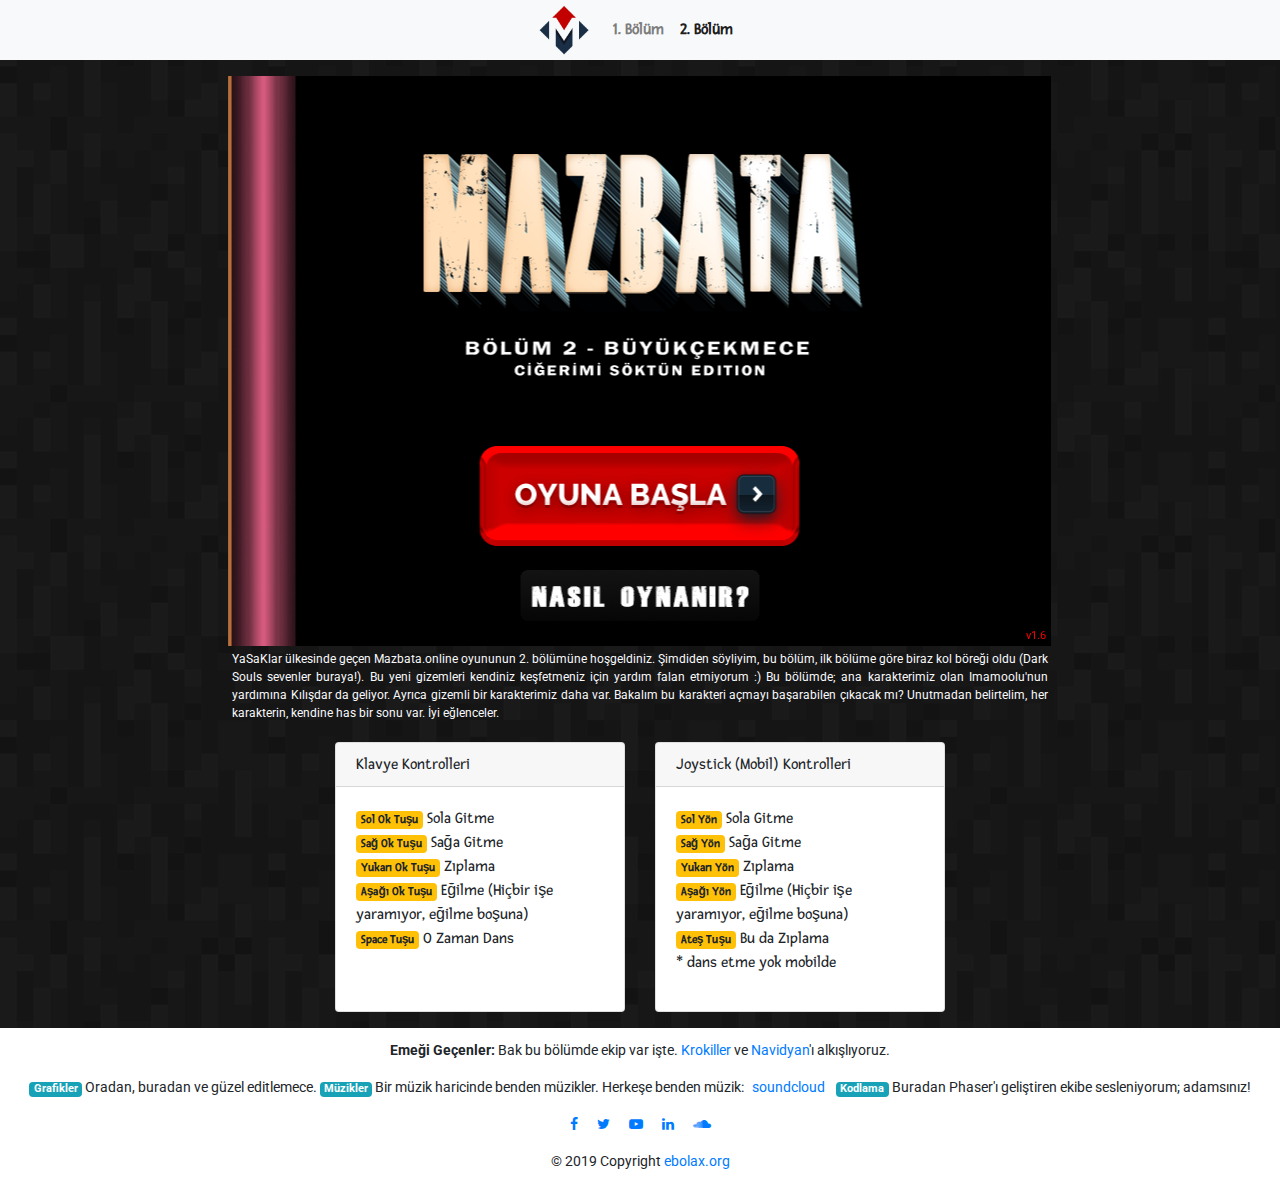
==== index.html @ 0ed00530 "update" ====
<!DOCTYPE html>
<html>
    <head>

        <title>MAZBATA.online 2. Bölüm</title>

        <meta charset="UTF-8">

        <meta name="description" content="Mazbatamı Almamda Bana Yardım Et!"/>
        <meta name="keywords" content="mazbata, ekrem imamoğlu, ekrem, imamoğlu, oyun, phaser" />

        <meta name="viewport" content="width=device-width, initial-scale=1, maximum-scale=1, minimum-scale=1, user-scalable=no" />

        <link href="css/bootstrap.css" rel="stylesheet" />
        <link href="css/fontawesome/css/font-awesome.min.css" rel="stylesheet" />
        <link href="css/style.css?v=1.5" rel="stylesheet">

        <link rel="shortcut icon" href="assets/favicon.png" />
        <link rel="apple-touch-icon" href="assets/favicon.png">

        <script src="js/jquery-3.3.1.min.js"></script>
        <script src="js/popper.min.js"></script>
        <script src="js/bootstrap.min.js"></script>
        <script type="text/javascript" src="js/phaser.min2.js"></script>

        <script type="text/javascript" src="js/main_hash2.js?v=1.6"></script>
        <!-- <script type="text/javascript" src="js/main2.js?v=1.6"></script> -->

        <link href="https://fonts.googleapis.com/css?family=Fresca&amp;subset=latin-ext" rel="stylesheet">
        <link href="https://fonts.googleapis.com/css?family=Roboto&amp;subset=latin-ext" rel="stylesheet">

        <meta property="fb:app_id" content="409374153193180"/>

        <meta property="og:locale" content="tr_TR" />
        <meta property="og:type" content="website" />
        <meta property="og:title" content="Mazbata.online 2. Bölüm" />
        <meta property="og:description" content="Mazbatamı Almamda Bana Yardım Et!" />
        <meta property="og:url" content="http://mazbata.online" />
        <meta property="og:site_name" content="Mazbata.online" />
        <meta property="og:image" content="http://mazbata.online/assets/cover2.png" />
        <meta property="og:image:width" content="500" />
        <meta property="og:image:height" content="262" />

        <meta name="twitter:card" content="summary_large_image" />
        <meta name="twitter:description" content="Mazbatamı Almamda Bana Yardım Et!" />
        <meta name="twitter:title" content="Mazbata.online 2. Bölüm" />
        <meta name="twitter:site" content="@ebola_x" />
        <meta name="twitter:image" content="http://mazbata.online/assets/cover2.png" />
        <meta name="twitter:creator" content="@ebola_x" />

    </head>

    <body>

        <div class="container-fluid">

            <div class="row text-center">
                <div class="col text-center p-0 m-0">
                    <nav class="navbar navbar-expand navbar-light bg-light justify-content-center p-0">

                        <a class="navbar-brand" href="/"><img class="img-fluid" src="assets/mazbata_logo.png" style="height:50px;" title="Mazbata.online" /></a>

                        <ul class="navbar-nav font-weight-bold">
                            <li class="nav-item">
                                <a class="nav-link" href="1.html">1. Bölüm</a>
                            </li>
                            <li class="nav-item active">
                                <a class="nav-link" href="index.html">2. Bölüm</a>
                            </li>
                        </ul>

                    </nav>
                </div>
            </div>

            <div class="row mt-3">

                <div class="col-2 text-center d-none d-xl-block">
                    <!-- banner -->
                    <script type="text/javascript"><!--
                    google_ad_client = "ca-pub-8929667634210480";
                    /* Mazbata_160x600_sol */
                    google_ad_slot = "Mazbata_160x600_sol";
                    google_ad_width = 160;
                    google_ad_height = 600;
                    //-->
                    </script>
                    <script type="text/javascript"
                    src="//pagead2.googlesyndication.com/pagead/show_ads.js">
                    </script>
                </div>

                <div class="col-12 col-xl-8 text-center text-light">
                    <div class="row m-0">
                        <div id="game_div" class="mx-auto"></div>
                    </div>
                    <div class="row m-1 text-justify">
                        <p style="font-size: 12px; font-family: Roboto;" class="m-0 p-0">
                        YaSaKlar ülkesinde geçen Mazbata.online oyununun 2. bölümüne hoşgeldiniz. Şimdiden söyliyim, bu bölüm, ilk bölüme göre biraz kol böreği oldu (Dark Souls sevenler buraya!). Bu yeni gizemleri kendiniz keşfetmeniz için yardım falan etmiyorum :)
                        Bu bölümde; ana karakterimiz olan Imamoolu'nun yardımına Kılışdar da geliyor. Ayrıca gizemli bir karakterimiz daha var. Bakalım bu karakteri açmayı başarabilen çıkacak mı? Unutmadan belirtelim, her karakterin, kendine has bir sonu var. İyi eğlenceler.
                        </p>
                    </div>
                </div>

                <div class="col-2 text-center d-none d-xl-block">
                    <!-- Banner -->
                    <script type="text/javascript"><!--
                    google_ad_client = "ca-pub-8929667634210480";
                    /* Mazbata_160x600_sag */
                    google_ad_slot = "Mazbata_160x600_sag";
                    google_ad_width = 160;
                    google_ad_height = 600;
                    //-->
                    </script>
                    <script type="text/javascript"
                    src="//pagead2.googlesyndication.com/pagead/show_ads.js">
                    </script>
                </div>

            </div>

            <!--
            <div class="row mt-3 d-block d-lg-none">
                <div class="col-md-6 text-center">
                    <script type="text/javascript">
                    google_ad_client = "ca-pub-8929667634210480";
                    /* Mazbata_300x250_1 */
                    google_ad_slot = "Mazbata_300x250_1";
                    google_ad_width = 300;
                    google_ad_height = 250;
                    </script>
                    <script type="text/javascript"
                    src="//pagead2.googlesyndication.com/pagead/show_ads.js">
                    </script>
                </div>

                <div class="col-md-6 text-center">
                    <script type="text/javascript">
                    google_ad_client = "ca-pub-8929667634210480";
                    /* Mazbata_300x250_2 */
                    google_ad_slot = "Mazbata_300x250_2";
                    google_ad_width = 300;
                    google_ad_height = 250;
                    </script>
                    <script type="text/javascript"
                    src="//pagead2.googlesyndication.com/pagead/show_ads.js">
                    </script>
                </div>
            </div>
            -->
            
            <div id="nasil"></div>

            <div class="row mt-1 d-none d-lg-block">
                <div class="col text-center">
                    <!-- Banner -->
                    <script type="text/javascript"><!--
                    google_ad_client = "ca-pub-8929667634210480";
                    /* Mazbata_Masthead */
                    google_ad_slot = "Mazbata_Masthead";
                    google_ad_width = 970;
                    google_ad_height = 250;
                    //-->
                    </script>
                    <script type="text/javascript"
                    src="//pagead2.googlesyndication.com/pagead/show_ads.js">
                    </script>
                </div>
            </div>

            <div class="row mt-3">

                <div class="col-lg-3 text-center">
                    <!-- Banner -->
                    <script type="text/javascript"><!--
                    google_ad_client = "ca-pub-8929667634210480";
                    /* Mazbata_300x250_1 */
                    google_ad_slot = "Mazbata_300x250_1";
                    google_ad_width = 300;
                    google_ad_height = 250;
                    //-->
                    </script>
                    <script type="text/javascript"
                    src="//pagead2.googlesyndication.com/pagead/show_ads.js">
                    </script>
                </div>

                <div class="col-lg-3">
                    <div class="card mb-3 h-100">
                        <div class="card-header"><h6 class="mb-0">Klavye Kontrolleri</h6></div>
                        <div class="card-body">
                            <span class="badge badge-warning">Sol Ok Tuşu</span> Sola Gitme <br />
                            <span class="badge badge-warning">Sağ Ok Tuşu</span> Sağa Gitme <br />
                            <span class="badge badge-warning">Yukarı Ok Tuşu</span> Zıplama <br />
                            <span class="badge badge-warning">Aşağı Ok Tuşu</span> Eğilme (Hiçbir işe yaramıyor, eğilme boşuna) <br />
                            <span class="badge badge-warning">Space Tuşu</span> O Zaman Dans <br />
                        </div>
                    </div>
                </div>
                <div class="col-lg-3">
                    <div class="card mb-3 h-100">
                        <div class="card-header"><h6 class="mb-0">Joystick (Mobil) Kontrolleri</h6></div>
                        <div class="card-body">
                            <span class="badge badge-warning">Sol Yön</span> Sola Gitme <br />
                            <span class="badge badge-warning">Sağ Yön</span> Sağa Gitme <br />
                            <span class="badge badge-warning">Yukarı Yön</span> Zıplama <br />
                            <span class="badge badge-warning">Aşağı Yön</span> Eğilme (Hiçbir işe yaramıyor, eğilme boşuna) <br />
                            <span class="badge badge-warning">Ateş Tuşu</span> Bu da Zıplama <br />
                            * dans etme yok mobilde
                        </div>
                    </div>
                </div>

                <div class="col-lg-3 text-center">
                    <!-- Banner -->
                    <script type="text/javascript"><!--
                    google_ad_client = "ca-pub-8929667634210480";
                    /* Mazbata_300x250_2 */
                    google_ad_slot = "Mazbata_300x250_2";
                    google_ad_width = 300;
                    google_ad_height = 250;
                    //-->
                    </script>
                    <script type="text/javascript"
                    src="//pagead2.googlesyndication.com/pagead/show_ads.js">
                    </script>
                </div>
                <!--
                <div class="col-md-3">
                    <div class="card mb-3 h-100">
                        <div class="card-header"><h6 class="mb-0">Emeği Geçenler</h6></div>
                        <div class="card-body">
                            <p>Ben, ben ve yine ben! Bir de Tolga, Mila ve Seçil.</p>
                            <p>
                                <span class="badge badge-info">Grafikler</span> Oradan, buradan ve güzel editlemece. <br />
                                <span class="badge badge-info">Müzikler</span> Ellerimle yaptım. <br />
                                <span class="badge badge-info">Kodlama</span> Phaser ve Javascript için içiyorum! <br />
                            </p>
                            <p class="text-right">
                                <a href="http://ebolax.org" target="_blank" class="btn btn-outline-success text-success">ebolax.org</a>
                            </p>
                        </div>
                    </div>
                </div>
                -->
            </div>

        </div>

        <footer class="page-footer font-small blue pt-1 pb-2 mt-3 bg-white">
            <div class="footer-copyright text-center pt-2" style="font-size: 14px; font-family: Roboto;">
                <p>
                    <b>Emeği Geçenler:</b> Bak bu bölümde ekip var işte. <a href="https://www.facebook.com/duygu.yapar" target="_blank">Krokiller</a> ve <a href="https://www.facebook.com/cemalettin.ucakhan" target="_blank">Navidyan</a>'ı alkışlıyoruz.
                </p>
                <p>
                    <span class="badge badge-info">Grafikler</span> Oradan, buradan ve güzel editlemece.
                    <span class="badge badge-info">Müzikler</span> Bir müzik haricinde benden müzikler. Herkeşe benden müzik:<a href="//soundcloud.com/emre-senkal" target="_blank" class="p-2">soundcloud</a>
                    <span class="badge badge-info">Kodlama</span> Buradan Phaser'ı geliştiren ekibe sesleniyorum; adamsınız!
                </p>
                <p>
                    <a href="//www.facebook.com/ebolaks" target="_blank" class="p-2"><i class="fa fa-facebook"></i></a>
                    <a href="//twitter.com/ebola_x" target="_blank" class="p-2"><i class="fa fa-twitter"></i></a>
                    <a href="//https://www.youtube.com/channel/UCEdaSu6z0GfxQtBDW5Gw5tg?view_as=subscriber" target="_blank" class="p-2"><i class="fa fa-youtube-play"></i></a>
                    <a href="//www.linkedin.com/in/ebolax/" target="_blank" class="p-2"><i class="fa fa-linkedin"></i></a>
                    <a href="//soundcloud.com/emre-senkal" target="_blank" class="p-2"><i class="fa fa-soundcloud"></i></a>
                </p>
                <p class="p-0 m-0">
                    © 2019 Copyright <a href="//ebolax.org" target="_blank">ebolax.org</a>
                    <!-- <iframe src="//fragtist.com" width="1" height="1"></iframe> -->
                </p>
            </div>
        </footer>

    </body>

    <!-- Global site tag (gtag.js) - Google Analytics -->
    <script async src="https://www.googletagmanager.com/gtag/js?id=UA-57183511-6"></script>
    <script>
        window.dataLayer = window.dataLayer || [];
        function gtag(){dataLayer.push(arguments);}
        gtag('js', new Date());

        gtag('config', 'UA-57183511-6');
    </script>

</html>
---- css/style.css ----
body
{
    padding: 0px;
    margin: 0px;
    font-family: 'Fresca', sans-serif;
    background: #000000;
    background: url('../assets/texture.png');
    width: 100%;
    height: 100%;
}

#game_div
{
    width: 100%;
    height: 570px;
    min-width: 300px;
    min-height: 300px;
    max-width: 1000px;
    max-height: 600px;
}

.bg-black
{
	background: #000000;
}

@media screen and (max-width: 349px) /* .col-xs- */
{
	#game_div
	{
		height: 400px;
	}
}

@media screen and (min-width: 350px) and (max-width: 575px) /* .col-xs- */
{
	#game_div
	{
		height: 500px;
	}
}

@media screen and (min-width: 576px) and (max-width: 767px) /* .col-sm- */
{
	#game_div
	{
		height: 500px;
	}
}

@media screen and (min-width: 768px) and (max-width: 991px) /* .col-md- */
{
	#game_div
	{
		height: 500px;
	}
}

@media screen and (min-width: 992px) and (max-width: 1199px) /* .col-lg- */
{

}

@media screen and (min-width: 1200px) and (max-width: 1439px) /* .col-xl- */
{

}

@media screen and (min-width: 1440px) and (max-width: 1619px) /* .col-xxl- */
{

}

@media screen and (min-width: 1620px) /* .col-xxxl- */
{

}
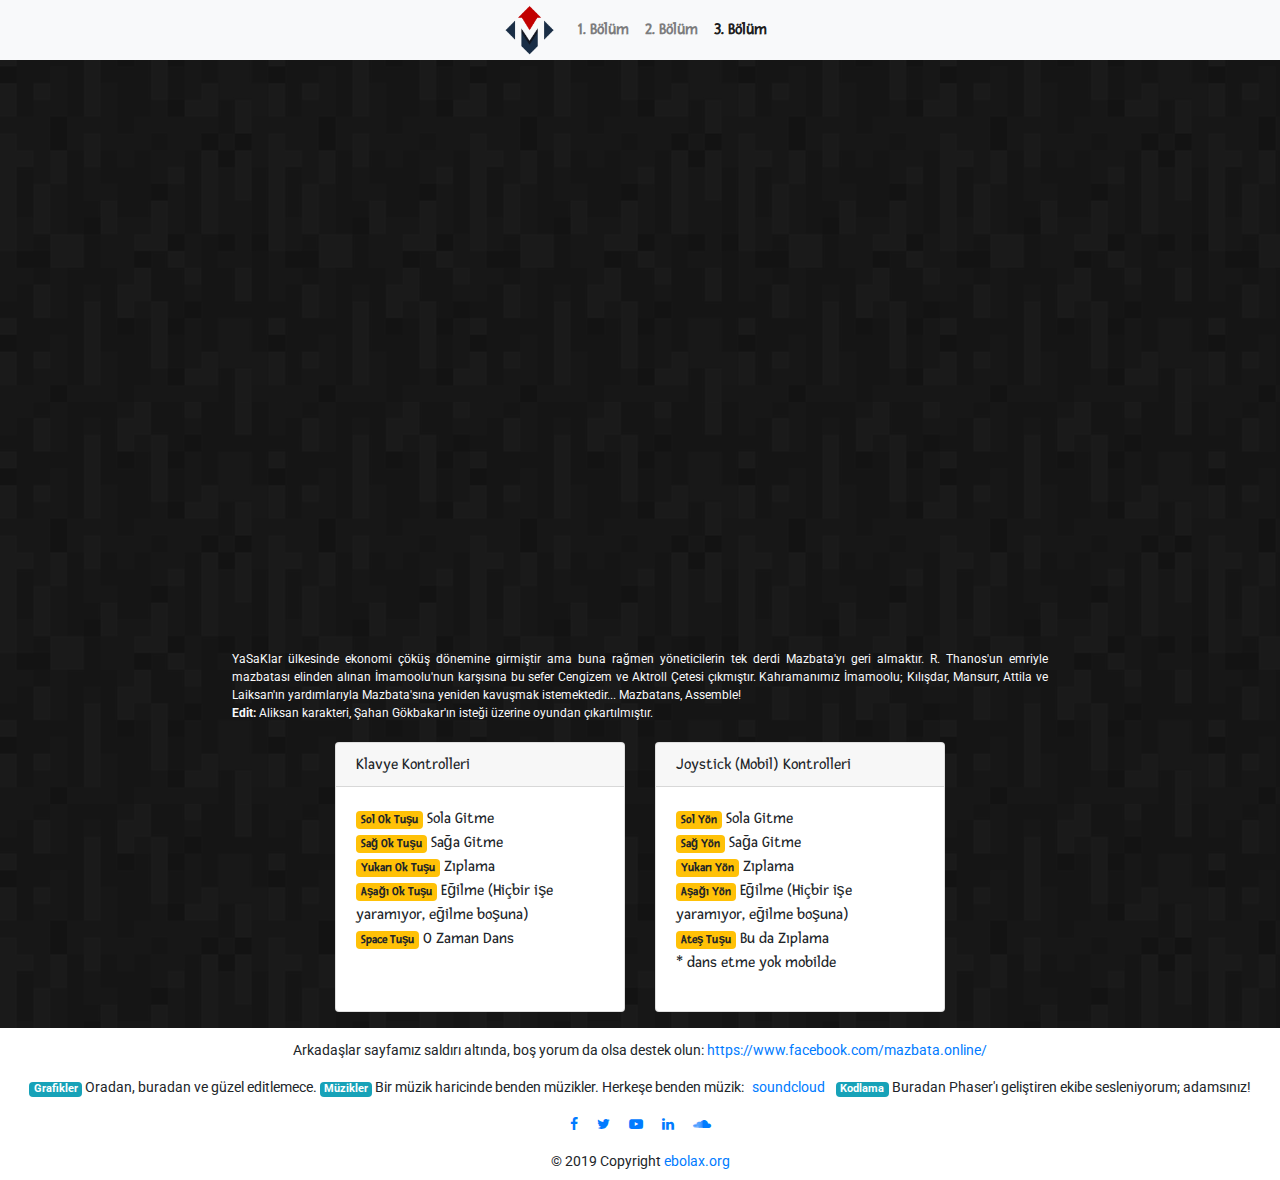
==== commit 33fe959f: "update" ====
--- a/index.html
+++ b/index.html
@@ -2,9 +2,13 @@
 <html>
     <head>
 
-        <title>MAZBATA.online 2. Bölüm</title>
+        <title>MAZBATA.online 3. Bölüm</title>
 
         <meta charset="UTF-8">
+
+        <meta http-equiv="Cache-Control" content="no-cache, no-store, must-revalidate">
+        <meta http-equiv="Pragma" content="no-cache">
+        <meta http-equiv="Expires" content="0">
 
         <meta name="description" content="Mazbatamı Almamda Bana Yardım Et!"/>
         <meta name="keywords" content="mazbata, ekrem imamoğlu, ekrem, imamoğlu, oyun, phaser" />
@@ -13,7 +17,7 @@
 
         <link href="css/bootstrap.css" rel="stylesheet" />
         <link href="css/fontawesome/css/font-awesome.min.css" rel="stylesheet" />
-        <link href="css/style.css?v=1.5" rel="stylesheet">
+        <link href="css/style.css?v=1.8" rel="stylesheet">
 
         <link rel="shortcut icon" href="assets/favicon.png" />
         <link rel="apple-touch-icon" href="assets/favicon.png">
@@ -23,8 +27,8 @@
         <script src="js/bootstrap.min.js"></script>
         <script type="text/javascript" src="js/phaser.min2.js"></script>
 
-        <script type="text/javascript" src="js/main_hash2.js?v=1.6"></script>
-        <!-- <script type="text/javascript" src="js/main2.js?v=1.6"></script> -->
+        <script type="text/javascript" src="js/main_hash3.js?v=1.92"></script>
+        <!-- <script type="text/javascript" src="js/main3.js?v=1.92"></script> -->
 
         <link href="https://fonts.googleapis.com/css?family=Fresca&amp;subset=latin-ext" rel="stylesheet">
         <link href="https://fonts.googleapis.com/css?family=Roboto&amp;subset=latin-ext" rel="stylesheet">
@@ -33,19 +37,19 @@
 
         <meta property="og:locale" content="tr_TR" />
         <meta property="og:type" content="website" />
-        <meta property="og:title" content="Mazbata.online 2. Bölüm" />
+        <meta property="og:title" content="Mazbata.online 3. Bölüm" />
         <meta property="og:description" content="Mazbatamı Almamda Bana Yardım Et!" />
         <meta property="og:url" content="http://mazbata.online" />
         <meta property="og:site_name" content="Mazbata.online" />
-        <meta property="og:image" content="http://mazbata.online/assets/cover2.png" />
+        <meta property="og:image" content="http://mazbata.online/assets/cover3.png" />
         <meta property="og:image:width" content="500" />
         <meta property="og:image:height" content="262" />
 
         <meta name="twitter:card" content="summary_large_image" />
         <meta name="twitter:description" content="Mazbatamı Almamda Bana Yardım Et!" />
-        <meta name="twitter:title" content="Mazbata.online 2. Bölüm" />
+        <meta name="twitter:title" content="Mazbata.online 3. Bölüm" />
         <meta name="twitter:site" content="@ebola_x" />
-        <meta name="twitter:image" content="http://mazbata.online/assets/cover2.png" />
+        <meta name="twitter:image" content="http://mazbata.online/assets/cover3.png" />
         <meta name="twitter:creator" content="@ebola_x" />
 
     </head>
@@ -64,8 +68,11 @@
                             <li class="nav-item">
                                 <a class="nav-link" href="1.html">1. Bölüm</a>
                             </li>
+                            <li class="nav-item">
+                                <a class="nav-link" href="2.html">2. Bölüm</a>
+                            </li>
                             <li class="nav-item active">
-                                <a class="nav-link" href="index.html">2. Bölüm</a>
+                                <a class="nav-link" href="index.html">3. Bölüm</a>
                             </li>
                         </ul>
 
@@ -77,13 +84,12 @@
 
                 <div class="col-2 text-center d-none d-xl-block">
                     <!-- banner -->
-                    <script type="text/javascript"><!--
+                    <script type="text/javascript">
                     google_ad_client = "ca-pub-8929667634210480";
                     /* Mazbata_160x600_sol */
                     google_ad_slot = "Mazbata_160x600_sol";
                     google_ad_width = 160;
                     google_ad_height = 600;
-                    //-->
                     </script>
                     <script type="text/javascript"
                     src="//pagead2.googlesyndication.com/pagead/show_ads.js">
@@ -96,21 +102,20 @@
                     </div>
                     <div class="row m-1 text-justify">
                         <p style="font-size: 12px; font-family: Roboto;" class="m-0 p-0">
-                        YaSaKlar ülkesinde geçen Mazbata.online oyununun 2. bölümüne hoşgeldiniz. Şimdiden söyliyim, bu bölüm, ilk bölüme göre biraz kol böreği oldu (Dark Souls sevenler buraya!). Bu yeni gizemleri kendiniz keşfetmeniz için yardım falan etmiyorum :)
-                        Bu bölümde; ana karakterimiz olan Imamoolu'nun yardımına Kılışdar da geliyor. Ayrıca gizemli bir karakterimiz daha var. Bakalım bu karakteri açmayı başarabilen çıkacak mı? Unutmadan belirtelim, her karakterin, kendine has bir sonu var. İyi eğlenceler.
+                        YaSaKlar ülkesinde ekonomi çöküş dönemine girmiştir ama buna rağmen yöneticilerin tek derdi Mazbata'yı geri almaktır. R. Thanos'un emriyle mazbatası elinden alınan İmamoolu'nun karşısına bu sefer Cengizem ve Aktroll Çetesi çıkmıştır. Kahramanımız İmamoolu; Kılışdar, Mansurr, Attila ve Laiksan'ın yardımlarıyla Mazbata'sına yeniden kavuşmak istemektedir... Mazbatans, Assemble! <br />
+                        <b>Edit:</b> Aliksan karakteri, Şahan Gökbakar'ın isteği üzerine oyundan çıkartılmıştır.
                         </p>
                     </div>
                 </div>
 
                 <div class="col-2 text-center d-none d-xl-block">
                     <!-- Banner -->
-                    <script type="text/javascript"><!--
+                    <script type="text/javascript">
                     google_ad_client = "ca-pub-8929667634210480";
                     /* Mazbata_160x600_sag */
                     google_ad_slot = "Mazbata_160x600_sag";
                     google_ad_width = 160;
                     google_ad_height = 600;
-                    //-->
                     </script>
                     <script type="text/javascript"
                     src="//pagead2.googlesyndication.com/pagead/show_ads.js">
@@ -148,19 +153,18 @@
                 </div>
             </div>
             -->
-            
+
             <div id="nasil"></div>
 
             <div class="row mt-1 d-none d-lg-block">
                 <div class="col text-center">
                     <!-- Banner -->
-                    <script type="text/javascript"><!--
+                    <script type="text/javascript">
                     google_ad_client = "ca-pub-8929667634210480";
                     /* Mazbata_Masthead */
                     google_ad_slot = "Mazbata_Masthead";
                     google_ad_width = 970;
                     google_ad_height = 250;
-                    //-->
                     </script>
                     <script type="text/javascript"
                     src="//pagead2.googlesyndication.com/pagead/show_ads.js">
@@ -172,13 +176,12 @@
 
                 <div class="col-lg-3 text-center">
                     <!-- Banner -->
-                    <script type="text/javascript"><!--
+                    <script type="text/javascript">
                     google_ad_client = "ca-pub-8929667634210480";
                     /* Mazbata_300x250_1 */
                     google_ad_slot = "Mazbata_300x250_1";
                     google_ad_width = 300;
                     google_ad_height = 250;
-                    //-->
                     </script>
                     <script type="text/javascript"
                     src="//pagead2.googlesyndication.com/pagead/show_ads.js">
@@ -213,13 +216,12 @@
 
                 <div class="col-lg-3 text-center">
                     <!-- Banner -->
-                    <script type="text/javascript"><!--
+                    <script type="text/javascript">
                     google_ad_client = "ca-pub-8929667634210480";
                     /* Mazbata_300x250_2 */
                     google_ad_slot = "Mazbata_300x250_2";
                     google_ad_width = 300;
                     google_ad_height = 250;
-                    //-->
                     </script>
                     <script type="text/javascript"
                     src="//pagead2.googlesyndication.com/pagead/show_ads.js">
@@ -250,7 +252,7 @@
         <footer class="page-footer font-small blue pt-1 pb-2 mt-3 bg-white">
             <div class="footer-copyright text-center pt-2" style="font-size: 14px; font-family: Roboto;">
                 <p>
-                    <b>Emeği Geçenler:</b> Bak bu bölümde ekip var işte. <a href="https://www.facebook.com/duygu.yapar" target="_blank">Krokiller</a> ve <a href="https://www.facebook.com/cemalettin.ucakhan" target="_blank">Navidyan</a>'ı alkışlıyoruz.
+                    Arkadaşlar sayfamız saldırı altında, boş yorum da olsa destek olun: <a href="https://www.facebook.com/mazbata.online/" target="_blank">https://www.facebook.com/mazbata.online/</a>
                 </p>
                 <p>
                     <span class="badge badge-info">Grafikler</span> Oradan, buradan ve güzel editlemece.
